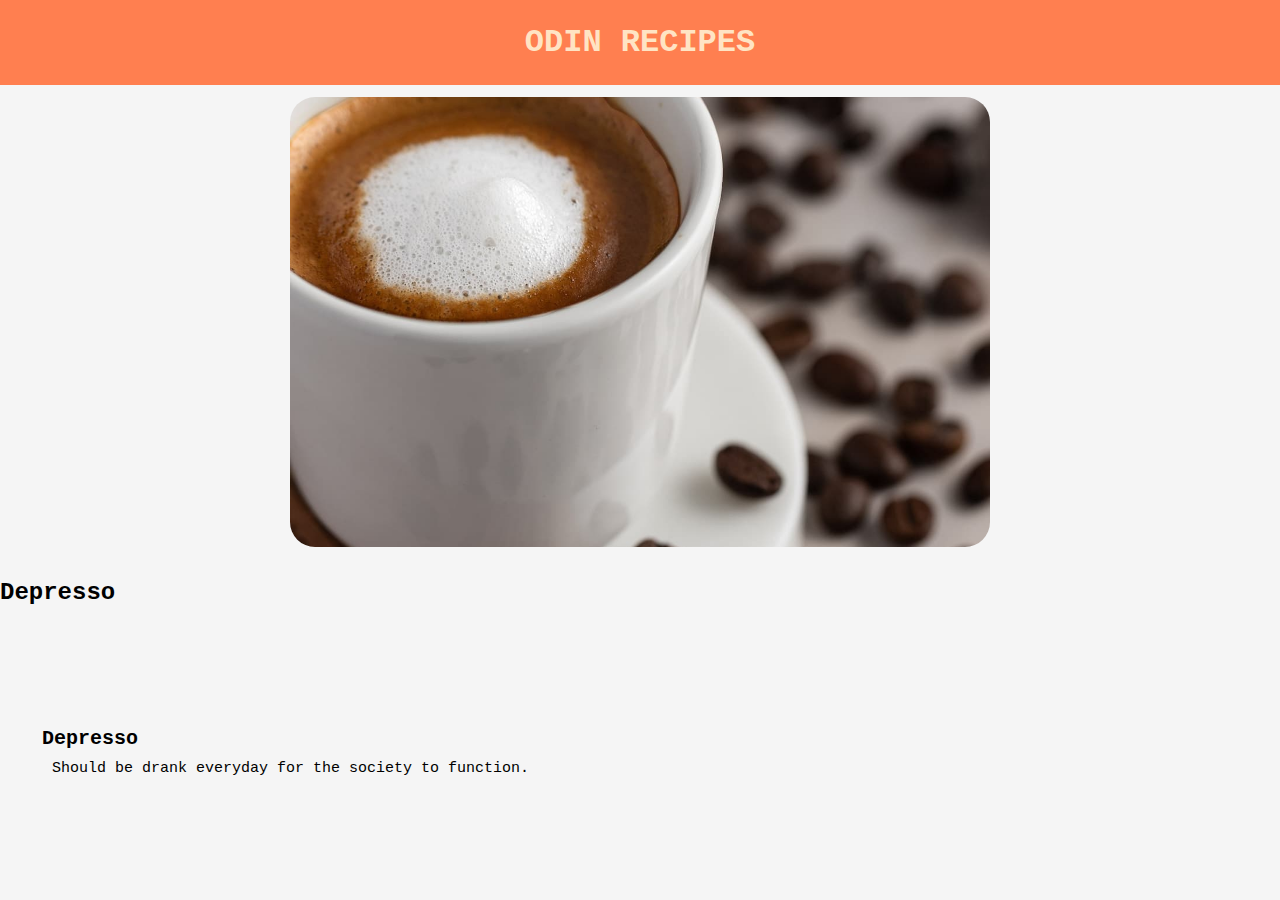
==== recipes/depresso.html @ bc6b7732 "Modify the website theme and content" ====
<!--
<!DOCTYPE html>
<html lang="en">
    <head>
        <meta charset="UTF-8">
        <title>Eggs Benedict</title>
    </head>

    <body>
        <h1>Depresso</h1>
        <img src="../img/depresso.jpg" alt="depresso">
        <br>
    
        <div class="split left">
            <div class="centered">
                <h2>Ingredients:</h2>
                <ul>
                    <li></li>
                </ul>
            </div>
            
        </div>

        <div class="split right">
            <div class="centered">
                <h2>Steps:</h2>
                <ol>
                    <li></li>
                </ol>
            </div>
        </div>
    </body>
</html>
-->

<!DOCTYPE html>
<html lang="en">
    <head>
        <meta charset="utf-8">
        <title>Recipes</title>
        <link rel="stylesheet" href="../style.css">
    </head>
    <body>
        <a href="../index.html">
            <h1 class="heading">ODIN RECIPES</h1>
        </a>
        
        <img src="../img/depresso.jpg" alt="dark liquid substance" class="recipeImage">

        <h2>Depresso</h2>
        
        <div class="body">
            <div class="recipes">
                <a href="recipes/depresso.html">                                
                    
                </a>
                <div class="text">
                    Depresso
                    <div class="description">
                        Should be drank everyday for the society to function. 
                    </div>
                </div>
            </div>

        </div>

    </body>
</html>
---- style.css ----
body {
    font-family: 'Courier New', Courier, monospace;
    margin: 0;
    min-height: 100vh;
    display: flex;
    flex-direction: column;
    background-color: whitesmoke;
}

a  {
    text-decoration: none;
    
}

.heading {
    display: flex;
    justify-content: center;
    padding: 24px;
    background-color: coral;
    color: bisque;  
    margin: 0;  
}

.body {
    display: flex;
    flex-wrap: wrap;
    flex-direction: column;
    justify-content: space-around;
    padding: 32px;
    align-items: flex-start;
    flex: 1;
}

.recipes {
    display: flex;
    gap: 10px;

}

.text {
    align-self: center;
    margin-bottom: 12px;
    font-size: 20px;
    font-weight: 700;
    flex: 1;
}

.description {
    margin: 10px;
    font-size: 15px;
    font-weight: 100;
}

img {
    width: 250px;
    height: 200px;
    object-fit: cover;
    border-radius: 25px;
    border: solid;
    border-color:sandybrown;
    
}

.recipeImage {
    width: 700px;
    height: 450px;
    object-fit: cover;
    border-radius: 25px;
    border: none;
    align-self: center;
    margin: 12px;
}
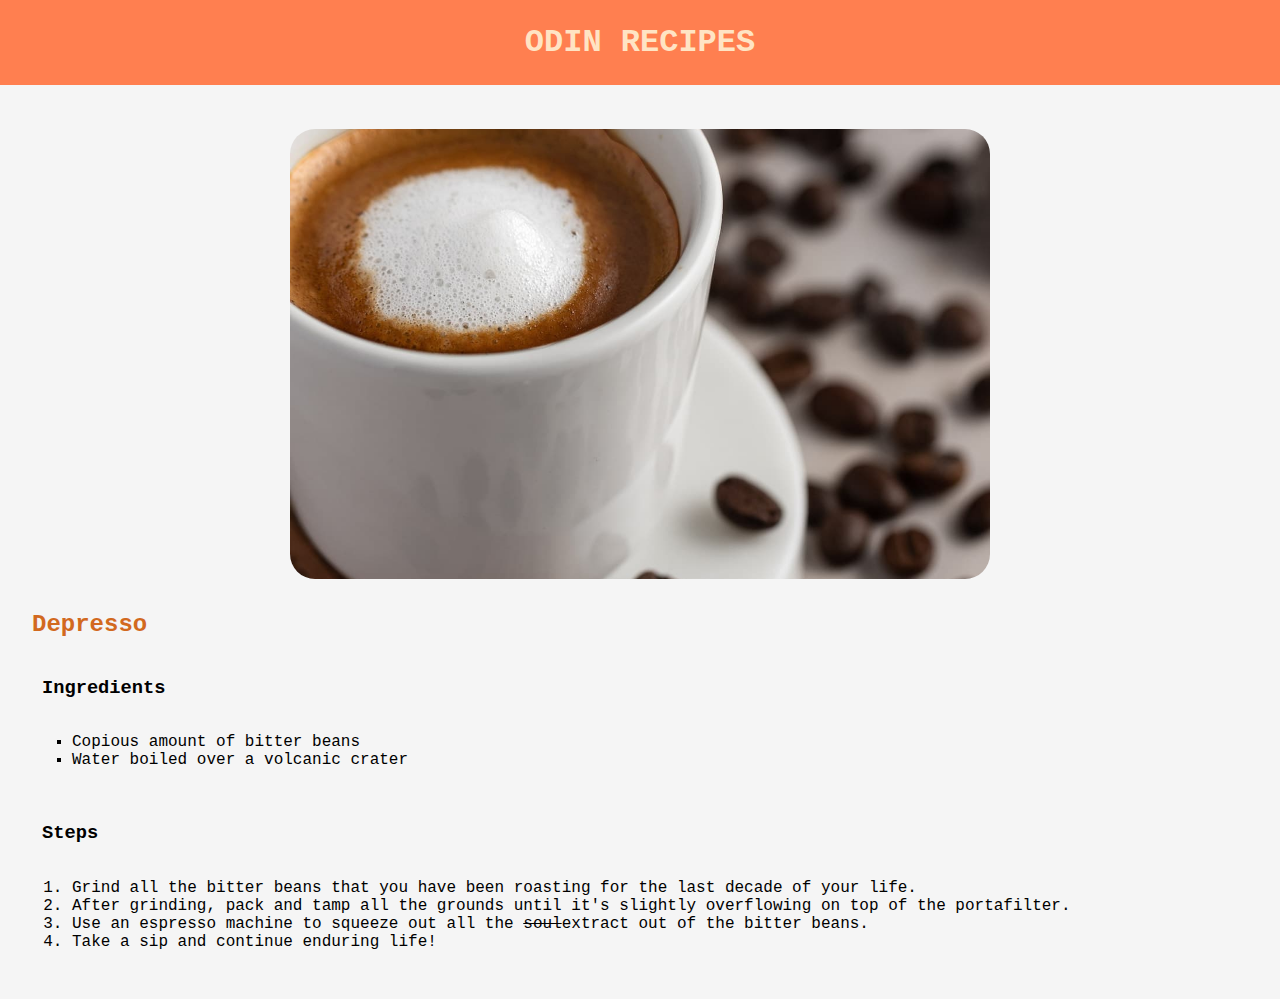
==== commit eae3816f: "Add the Recipe pages for each dish" ====
--- a/recipes/depresso.html
+++ b/recipes/depresso.html
@@ -38,29 +38,36 @@
     <head>
         <meta charset="utf-8">
         <title>Recipes</title>
-        <link rel="stylesheet" href="../style.css">
+        <link rel="stylesheet" href="./style.css">
     </head>
     <body>
         <a href="../index.html">
             <h1 class="heading">ODIN RECIPES</h1>
         </a>
         
-        <img src="../img/depresso.jpg" alt="dark liquid substance" class="recipeImage">
+        
 
-        <h2>Depresso</h2>
-        
         <div class="body">
-            <div class="recipes">
-                <a href="recipes/depresso.html">                                
-                    
-                </a>
-                <div class="text">
-                    Depresso
-                    <div class="description">
-                        Should be drank everyday for the society to function. 
-                    </div>
-                </div>
-            </div>
+            <img src="../img/depresso.jpg" alt="dark liquid substance" class="recipeImage">
+
+            <h2>Depresso</h2>
+
+            <h3>Ingredients</h3>
+            <ul>
+                <li>Copious amount of bitter beans</li>
+                <li>Water boiled over a volcanic crater</li>
+            </ul>
+
+            <br>
+            <h3>Steps</h3>
+            <ol>
+                <li>Grind all the bitter beans that you have been roasting for the last decade of your life.</li>
+                <li>After grinding, pack and tamp all the grounds until it's slightly overflowing on top of the portafilter.</li>
+                <li>Use an espresso machine to squeeze out all the <s>soul</s>extract out of the bitter beans. </li>
+                <li>Take a sip and continue enduring life!</li>
+            </ol>
+                
+            
 
         </div>
 
--- a/recipes/style.css
+++ b/recipes/style.css
@@ -0,0 +1,56 @@
+
+body {
+    font-family: 'Courier New', Courier, monospace;
+    margin: 0;
+    min-height: 100vh;
+    display: flex;
+    flex-direction: column;
+    background-color: whitesmoke;
+}
+
+a  {
+    text-decoration: none;
+    
+}
+
+.heading {
+    display: flex;
+    justify-content: center;
+    padding: 24px;
+    background-color: coral;
+    color: bisque;  
+    margin: 0;  
+}
+
+ul {   
+    
+    list-style-type: square;
+}
+
+.recipeImage {
+    width: 700px;
+    height: 450px;
+    object-fit: cover;
+    border-radius: 25px;
+    border: none;
+    align-self: center;
+    margin: 12px;
+}
+
+.body {
+    display: flex;
+    flex-wrap: wrap;
+    flex-direction: column;
+    padding: 32px;
+    align-items: flex-start;
+    flex: 1;
+}
+
+h3 {
+    margin-left: 10px;
+
+}
+
+h2 {
+    color: chocolate;
+}